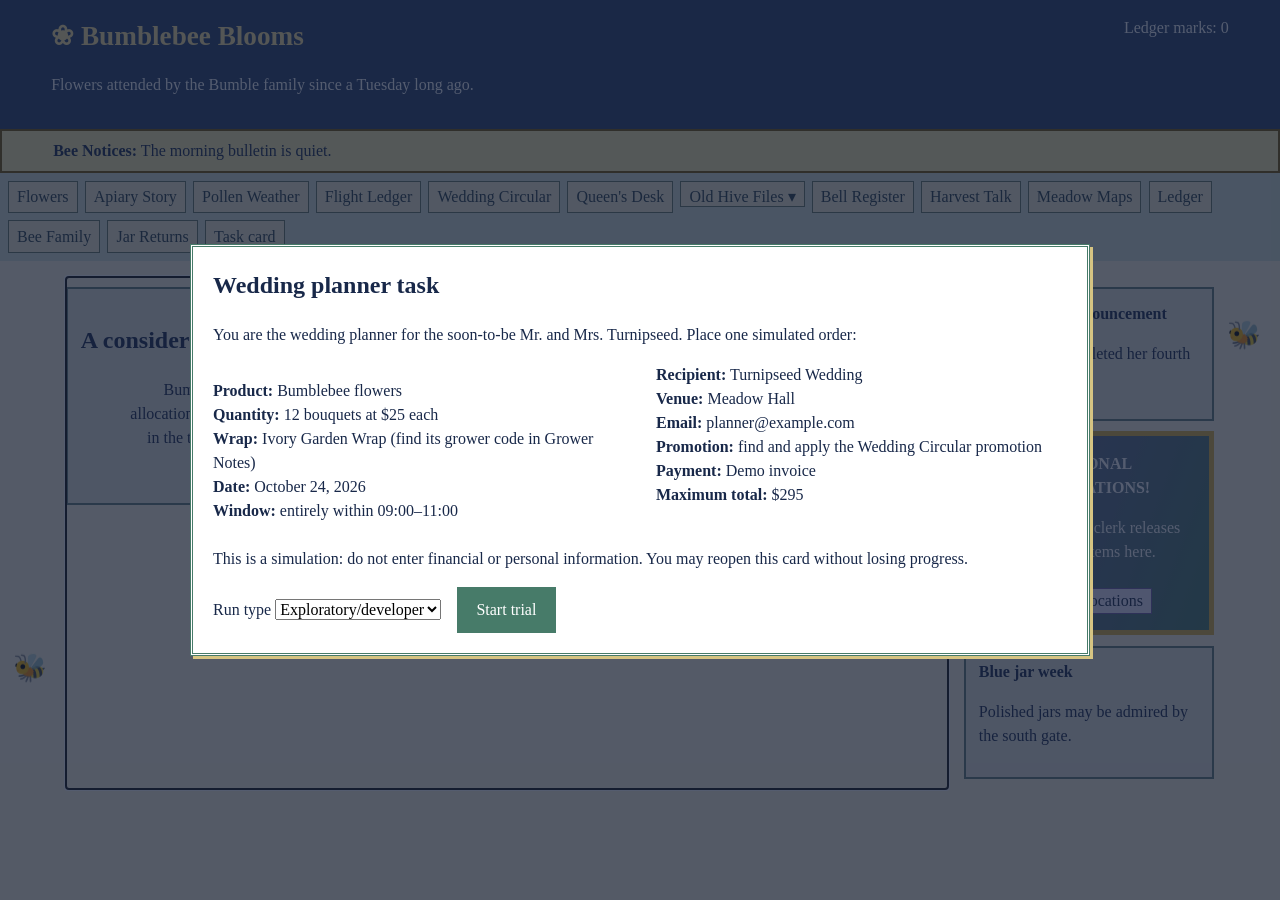
==== index.html @ 30aa72cd "Build complete Bumblebee Blooms anti-UX assignment" ====
<!doctype html><html lang="en"><head><meta charset="utf-8"><meta name="viewport" content="width=device-width,initial-scale=1"><title>Bumblebee Blooms — Farm Ledger</title><link rel="stylesheet" href="styles.css"><script src="data.js" defer></script><script src="shared.js" defer></script><script src="anti.js" defer></script></head><body>
<header><span class="brand">❀ Bumblebee Blooms</span><span id="cartCount" style="float:right">Ledger marks: 0</span><p>Flowers attended by the Bumble family since a Tuesday long ago.</p></header>
<div id="notice" class="notice" role="alert" aria-live="polite"><strong>Bee Notices:</strong> The morning bulletin is quiet.</div>
<nav class="shop-nav" aria-label="Farm miscellany"><a href="#facts" data-view="facts">Flowers</a><a href="#story" data-view="story">Apiary Story</a><a href="#weather" data-view="weather">Pollen Weather</a><a href="#delivery" data-view="delivery">Flight Ledger</a><a href="#circular" data-view="circular">Wedding Circular</a><a href="#queen" data-view="queen">Queen's Desk</a><div class="steer"><button type="button" aria-expanded="false">Old Hive Files ▾</button><div class="steer-menu"><div class="steer-sub"><button type="button">Grower Cabinet ▸</button><ul><li><a href="#notes" data-view="notes">Grower Notes</a></li></ul></div></div></div><a href="#bells" data-view="bells">Bell Register</a><a href="#catalog" data-view="catalog">Harvest Talk</a><a href="#maps" data-view="maps">Meadow Maps</a><a href="#checkout" data-view="checkout">Ledger</a><a href="#family" data-view="family">Bee Family</a><a href="#jars" data-view="jars">Jar Returns</a><button id="briefBtn" type="button">Task card</button></nav>
<div class="bee" aria-hidden="true">🐝</div><div class="bee two" aria-hidden="true">🐝</div>
<div class="shell"><main id="content" class="main-panel" tabindex="-1"></main><aside class="rail"><section class="tile"><strong>Brumblebee announcement</strong><p>Cousin Dot completed her fourth pollen circuit.</p></section><section class="catalog-banner"><strong>SEASONAL ALLOCATIONS!</strong><p>The allocation clerk releases available stems here.</p><button class="secondary small-target" data-view="catalog">Enter allocations</button></section><section class="tile"><strong>Blue jar week</strong><p>Polished jars may be admired by the south gate.</p></section></aside></div>
<div id="taskModal" class="modal"><section class="task-brief" role="dialog" aria-modal="true" aria-labelledby="taskTitle"><h1 id="taskTitle">Wedding planner task</h1><p>You are the wedding planner for the soon-to-be Mr. and Mrs. Turnipseed. Place one simulated order:</p><div class="task-grid"><p><strong>Product:</strong> Bumblebee flowers<br><strong>Quantity:</strong> 12 bouquets at $25 each<br><strong>Wrap:</strong> Ivory Garden Wrap (find its grower code in Grower Notes)<br><strong>Date:</strong> October 24, 2026<br><strong>Window:</strong> entirely within 09:00–11:00</p><p><strong>Recipient:</strong> Turnipseed Wedding<br><strong>Venue:</strong> Meadow Hall<br><strong>Email:</strong> planner@example.com<br><strong>Promotion:</strong> find and apply the Wedding Circular promotion<br><strong>Payment:</strong> Demo invoice<br><strong>Maximum total:</strong> $295</p></div><p>This is a simulation: do not enter financial or personal information. You may reopen this card without losing progress.</p><div class="start-row"><label>Run type <select id="runType"><option value="developer">Exploratory/developer</option><option value="human">Human study</option></select></label><button id="startBtn" class="primary">Start trial</button><button id="closeBrief" class="secondary hidden">Return to shop</button></div></section></div>
</body></html>
---- styles.css ----
:root{--ink:#182849;--cream:#fff8df;--honey:#e8ad25;--violet:#7160a8;--green:#477b69;--blue:#456f91;--line:#b59e68}*{box-sizing:border-box}body{margin:0;background:var(--cream);color:var(--ink);font-family:Georgia,serif;line-height:1.5}button,input,select{font:inherit}a{color:#244f78}header{background:#263e67;color:white;padding:1rem 4vw}.brand{font-size:1.7rem;font-weight:bold;color:#ffe79c}.task-brief,.receipt,.doc-card{max-width:900px;margin:1rem auto;padding:1.25rem;background:white;border:3px double var(--green);box-shadow:3px 3px 0 #d6c482}.task-brief h1{margin-top:0}.task-grid{columns:2;column-gap:2rem}.start-row{display:flex;gap:1rem;align-items:center;flex-wrap:wrap}.primary{background:var(--green);color:white;border:0;padding:.7rem 1.2rem;cursor:pointer}.secondary{background:#ece7ff;color:var(--ink);border:1px solid var(--violet);padding:.55rem 1rem;cursor:pointer}.small-target{height:26px;line-height:20px;padding:1px 8px}.hidden{display:none!important}.notice{position:sticky;top:0;z-index:4;background:#fff0a8;border:2px solid #775800;padding:.5rem 4vw;min-height:42px}.shop-nav{display:flex;gap:.45rem;flex-wrap:wrap;padding:.5rem;background:#d8e4d4}.shop-nav a,.shop-nav button{border:1px solid #657963;background:#f8f0d1;padding:.2rem .5rem;color:#283d45;text-decoration:none;min-height:26px}.shell{display:grid;grid-template-columns:minmax(0,1fr) 250px;gap:1rem;max-width:1180px;margin:auto;padding:1rem}.main-panel{min-width:0}.rail .tile,.tile,.product{background:#e9e7d9;border:2px solid #627b75;padding:.8rem;margin:.65rem 0}.rail .catalog-banner{background:linear-gradient(110deg,#6960a1,#477b69);color:white;border:5px solid #e2b43d;text-align:center;padding:1rem}.catalog-banner button{margin-top:.5rem}.shop-copy{text-align:center;max-width:760px;margin:1rem auto}.swatches{display:flex;gap:5px}.swatch{width:18px;height:18px;border:1px solid #31585e}.s1{background:#557d8c}.s2{background:#587d82}.s3{background:#5e778b}.bee{position:fixed;right:1.5vw;top:35%;font-size:1.7rem;animation:drift 5s ease-in-out infinite;pointer-events:none}.bee.two{left:1vw;right:auto;top:72%;animation-delay:-2s}@keyframes drift{50%{transform:translateY(55px) rotate(9deg)}}@media(prefers-reduced-motion:reduce){.bee{animation:none}}.form-grid{display:grid;grid-template-columns:1fr 1fr;gap:1rem}.field{display:flex;flex-direction:column;gap:.2rem}.spread{display:flex;justify-content:space-between;gap:1rem;align-items:center}.delivery-list{display:grid;grid-template-columns:repeat(3,1fr);gap:.65rem}.delivery-card{border:2px solid #667b74;background:#e7e7da;padding:.6rem}.delivery-card.selected{background:#dce2dd;border-color:#576c85}.delivery-detail{background:white;padding:.5rem;margin:.5rem 0;border-left:4px solid var(--violet)}.steer{position:relative}.steer>button{height:26px}.steer-menu{display:none;position:absolute;top:25px;left:0;width:155px;padding:5px;background:#d8e4d4;z-index:8}.steer:hover .steer-menu,.steer:focus-within .steer-menu,.steer.open .steer-menu{display:block}.steer-sub{position:relative}.steer-sub ul{display:none;position:absolute;left:140px;top:-6px;width:150px;margin:0;padding:5px;background:#d8e4d4;list-style:none}.steer-sub:hover ul,.steer-sub:focus-within ul{display:block}.receipt dl{display:grid;grid-template-columns:160px 1fr}.receipt dt{font-weight:bold}.success{background:#d8f0dc;padding:.7rem}.modal{position:fixed;inset:0;background:#16213bbb;z-index:20;display:grid;place-items:center;padding:1rem}.modal .task-brief{max-height:90vh;overflow:auto}.review-links{display:flex;gap:1rem;flex-wrap:wrap}.baseline{font-family:system-ui,sans-serif;background:#f6f8fb}.baseline header{background:#173a5e}.baseline main{max-width:1050px;margin:auto;padding:1rem}.baseline .steps{display:flex;gap:.5rem;list-style:none;padding:0}.baseline .steps li{background:#dae5ef;padding:.6rem;flex:1}.baseline .steps .active{background:#1d6793;color:white}.baseline .card{background:white;border:1px solid #b9c7d4;border-radius:6px;padding:1rem;margin:1rem 0}.baseline button{min-height:44px;padding:.6rem 1rem}.baseline table{border-collapse:collapse;width:100%}.baseline th,.baseline td{border:1px solid #ccd6df;padding:.5rem;text-align:left}.inline-error{color:#a22121;font-weight:bold}.total-box{background:#e5f2e8;padding:1rem;font-size:1.15rem}@media(max-width:700px){.shell{grid-template-columns:1fr}.task-grid{columns:1}.form-grid,.delivery-list{grid-template-columns:1fr}.receipt dl{grid-template-columns:1fr}.receipt dd{margin-left:0;margin-bottom:.7rem}.bee{display:none}.steer-sub ul{left:0;top:25px}.baseline .steps{flex-direction:column}}
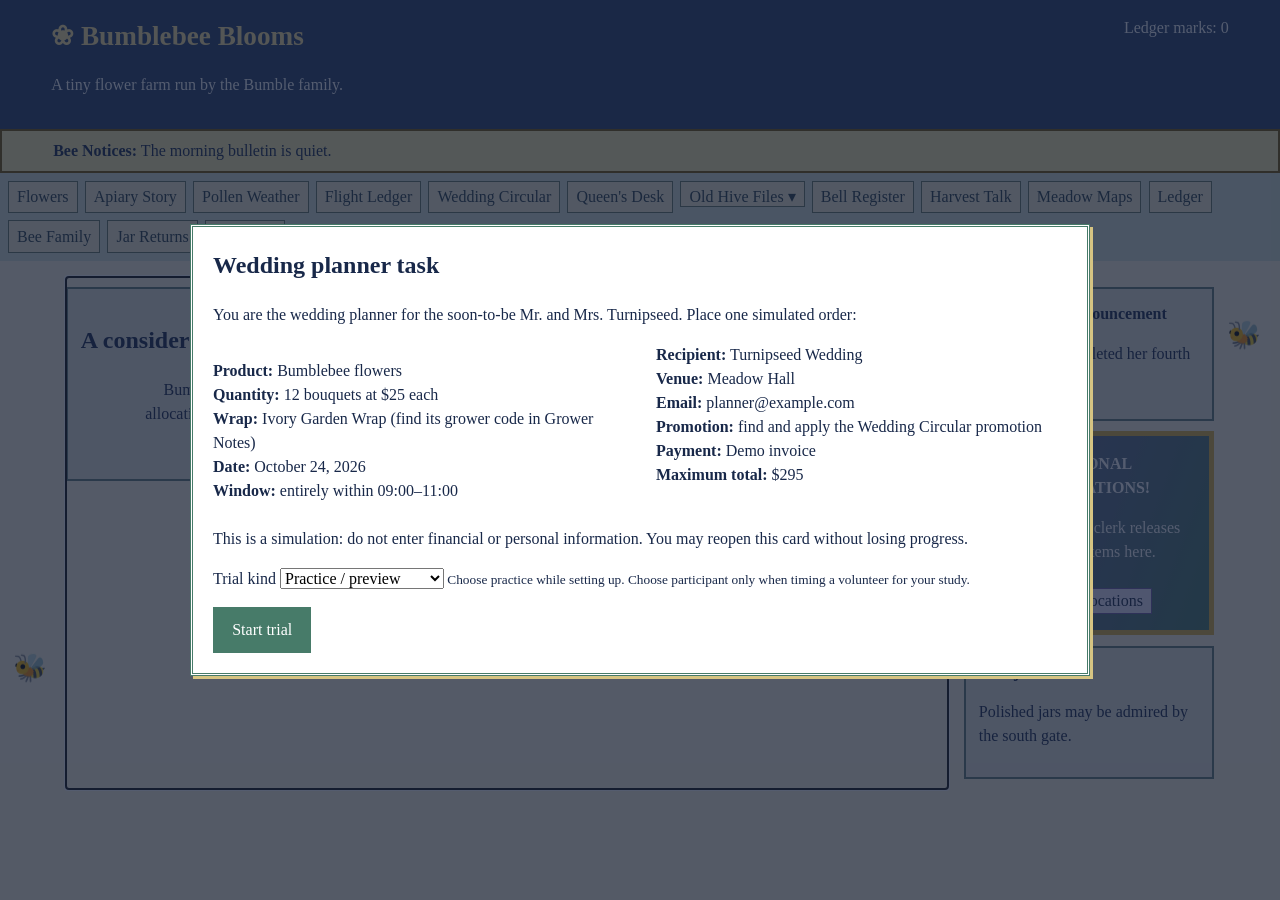
==== commit 02cb4c36: "Clarify trial labels and simplify shop language" ====
--- a/index.html
+++ b/index.html
@@ -1,8 +1,8 @@
 <!doctype html><html lang="en"><head><meta charset="utf-8"><meta name="viewport" content="width=device-width,initial-scale=1"><title>Bumblebee Blooms — Farm Ledger</title><link rel="stylesheet" href="styles.css"><script src="data.js" defer></script><script src="shared.js" defer></script><script src="anti.js" defer></script></head><body>
-<header><span class="brand">❀ Bumblebee Blooms</span><span id="cartCount" style="float:right">Ledger marks: 0</span><p>Flowers attended by the Bumble family since a Tuesday long ago.</p></header>
+<header><span class="brand">❀ Bumblebee Blooms</span><span id="cartCount" style="float:right">Ledger marks: 0</span><p>A tiny flower farm run by the Bumble family.</p></header>
 <div id="notice" class="notice" role="alert" aria-live="polite"><strong>Bee Notices:</strong> The morning bulletin is quiet.</div>
 <nav class="shop-nav" aria-label="Farm miscellany"><a href="#facts" data-view="facts">Flowers</a><a href="#story" data-view="story">Apiary Story</a><a href="#weather" data-view="weather">Pollen Weather</a><a href="#delivery" data-view="delivery">Flight Ledger</a><a href="#circular" data-view="circular">Wedding Circular</a><a href="#queen" data-view="queen">Queen's Desk</a><div class="steer"><button type="button" aria-expanded="false">Old Hive Files ▾</button><div class="steer-menu"><div class="steer-sub"><button type="button">Grower Cabinet ▸</button><ul><li><a href="#notes" data-view="notes">Grower Notes</a></li></ul></div></div></div><a href="#bells" data-view="bells">Bell Register</a><a href="#catalog" data-view="catalog">Harvest Talk</a><a href="#maps" data-view="maps">Meadow Maps</a><a href="#checkout" data-view="checkout">Ledger</a><a href="#family" data-view="family">Bee Family</a><a href="#jars" data-view="jars">Jar Returns</a><button id="briefBtn" type="button">Task card</button></nav>
 <div class="bee" aria-hidden="true">🐝</div><div class="bee two" aria-hidden="true">🐝</div>
 <div class="shell"><main id="content" class="main-panel" tabindex="-1"></main><aside class="rail"><section class="tile"><strong>Brumblebee announcement</strong><p>Cousin Dot completed her fourth pollen circuit.</p></section><section class="catalog-banner"><strong>SEASONAL ALLOCATIONS!</strong><p>The allocation clerk releases available stems here.</p><button class="secondary small-target" data-view="catalog">Enter allocations</button></section><section class="tile"><strong>Blue jar week</strong><p>Polished jars may be admired by the south gate.</p></section></aside></div>
-<div id="taskModal" class="modal"><section class="task-brief" role="dialog" aria-modal="true" aria-labelledby="taskTitle"><h1 id="taskTitle">Wedding planner task</h1><p>You are the wedding planner for the soon-to-be Mr. and Mrs. Turnipseed. Place one simulated order:</p><div class="task-grid"><p><strong>Product:</strong> Bumblebee flowers<br><strong>Quantity:</strong> 12 bouquets at $25 each<br><strong>Wrap:</strong> Ivory Garden Wrap (find its grower code in Grower Notes)<br><strong>Date:</strong> October 24, 2026<br><strong>Window:</strong> entirely within 09:00–11:00</p><p><strong>Recipient:</strong> Turnipseed Wedding<br><strong>Venue:</strong> Meadow Hall<br><strong>Email:</strong> planner@example.com<br><strong>Promotion:</strong> find and apply the Wedding Circular promotion<br><strong>Payment:</strong> Demo invoice<br><strong>Maximum total:</strong> $295</p></div><p>This is a simulation: do not enter financial or personal information. You may reopen this card without losing progress.</p><div class="start-row"><label>Run type <select id="runType"><option value="developer">Exploratory/developer</option><option value="human">Human study</option></select></label><button id="startBtn" class="primary">Start trial</button><button id="closeBrief" class="secondary hidden">Return to shop</button></div></section></div>
+<div id="taskModal" class="modal"><section class="task-brief" role="dialog" aria-modal="true" aria-labelledby="taskTitle"><h1 id="taskTitle">Wedding planner task</h1><p>You are the wedding planner for the soon-to-be Mr. and Mrs. Turnipseed. Place one simulated order:</p><div class="task-grid"><p><strong>Product:</strong> Bumblebee flowers<br><strong>Quantity:</strong> 12 bouquets at $25 each<br><strong>Wrap:</strong> Ivory Garden Wrap (find its grower code in Grower Notes)<br><strong>Date:</strong> October 24, 2026<br><strong>Window:</strong> entirely within 09:00–11:00</p><p><strong>Recipient:</strong> Turnipseed Wedding<br><strong>Venue:</strong> Meadow Hall<br><strong>Email:</strong> planner@example.com<br><strong>Promotion:</strong> find and apply the Wedding Circular promotion<br><strong>Payment:</strong> Demo invoice<br><strong>Maximum total:</strong> $295</p></div><p>This is a simulation: do not enter financial or personal information. You may reopen this card without losing progress.</p><div class="start-row"><label>Trial kind <select id="runType"><option value="developer">Practice / preview</option><option value="human">Participant timing test</option></select><small> Choose practice while setting up. Choose participant only when timing a volunteer for your study.</small></label><button id="startBtn" class="primary">Start trial</button><button id="closeBrief" class="secondary hidden">Return to shop</button></div></section></div>
 </body></html>
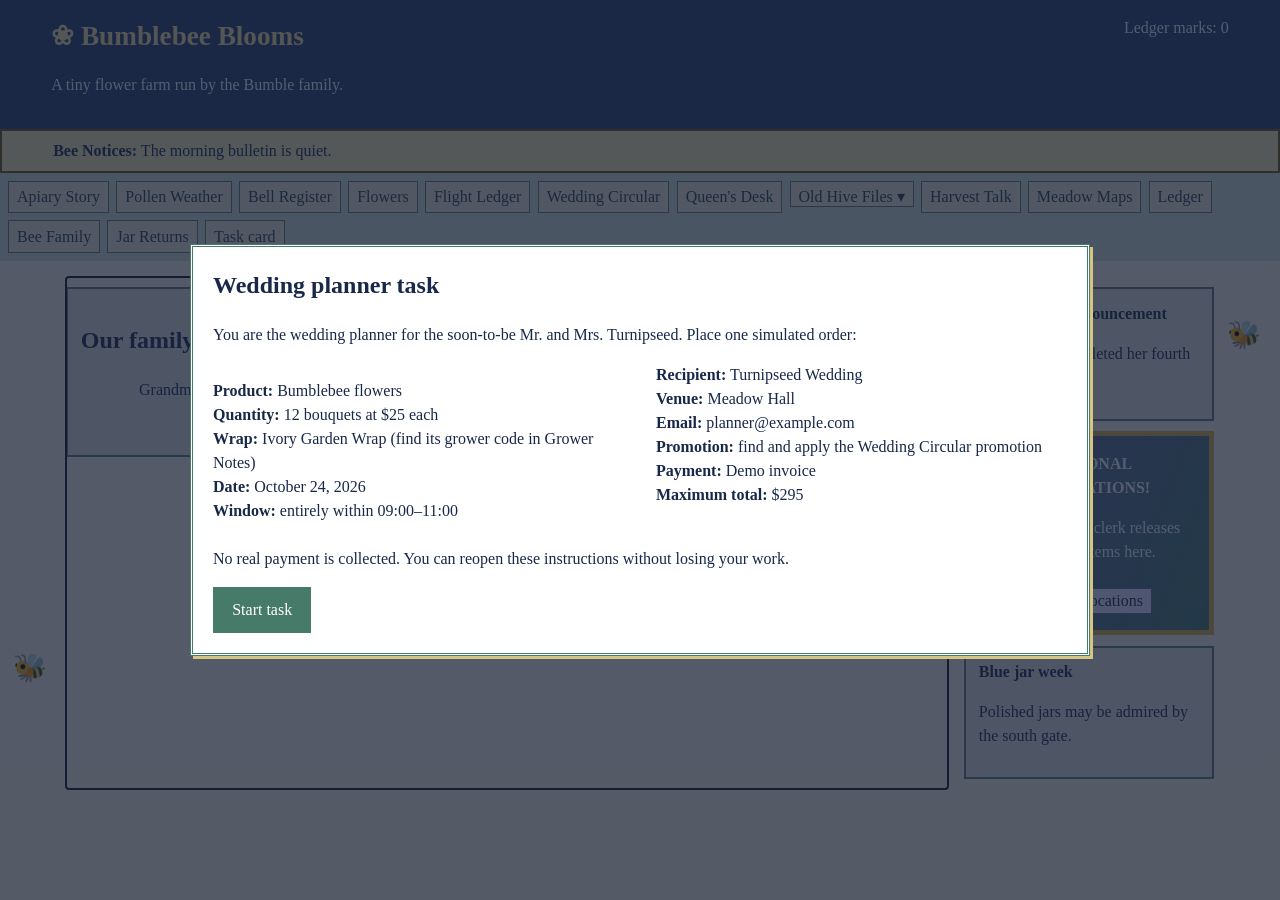
==== commit 583ed444: "Simplify shop wording and hide trial classification" ====
--- a/index.html
+++ b/index.html
@@ -1,8 +1,8 @@
 <!doctype html><html lang="en"><head><meta charset="utf-8"><meta name="viewport" content="width=device-width,initial-scale=1"><title>Bumblebee Blooms — Farm Ledger</title><link rel="stylesheet" href="styles.css"><script src="data.js" defer></script><script src="shared.js" defer></script><script src="anti.js" defer></script></head><body>
 <header><span class="brand">❀ Bumblebee Blooms</span><span id="cartCount" style="float:right">Ledger marks: 0</span><p>A tiny flower farm run by the Bumble family.</p></header>
 <div id="notice" class="notice" role="alert" aria-live="polite"><strong>Bee Notices:</strong> The morning bulletin is quiet.</div>
-<nav class="shop-nav" aria-label="Farm miscellany"><a href="#facts" data-view="facts">Flowers</a><a href="#story" data-view="story">Apiary Story</a><a href="#weather" data-view="weather">Pollen Weather</a><a href="#delivery" data-view="delivery">Flight Ledger</a><a href="#circular" data-view="circular">Wedding Circular</a><a href="#queen" data-view="queen">Queen's Desk</a><div class="steer"><button type="button" aria-expanded="false">Old Hive Files ▾</button><div class="steer-menu"><div class="steer-sub"><button type="button">Grower Cabinet ▸</button><ul><li><a href="#notes" data-view="notes">Grower Notes</a></li></ul></div></div></div><a href="#bells" data-view="bells">Bell Register</a><a href="#catalog" data-view="catalog">Harvest Talk</a><a href="#maps" data-view="maps">Meadow Maps</a><a href="#checkout" data-view="checkout">Ledger</a><a href="#family" data-view="family">Bee Family</a><a href="#jars" data-view="jars">Jar Returns</a><button id="briefBtn" type="button">Task card</button></nav>
+<nav class="shop-nav" aria-label="Farm miscellany"><a href="#story" data-view="story">Apiary Story</a><a href="#weather" data-view="weather">Pollen Weather</a><a href="#bells" data-view="bells">Bell Register</a><a href="#facts" data-view="facts">Flowers</a><a href="#delivery" data-view="delivery">Flight Ledger</a><a href="#circular" data-view="circular">Wedding Circular</a><a href="#queen" data-view="queen">Queen's Desk</a><div class="steer"><button type="button" aria-expanded="false">Old Hive Files ▾</button><div class="steer-menu"><div class="steer-sub"><button type="button">Grower Cabinet ▸</button><ul><li><a href="#notes" data-view="notes">Grower Notes</a></li></ul></div></div></div><a href="#catalog" data-view="catalog">Harvest Talk</a><a href="#maps" data-view="maps">Meadow Maps</a><a href="#checkout" data-view="checkout">Ledger</a><a href="#family" data-view="family">Bee Family</a><a href="#jars" data-view="jars">Jar Returns</a><button id="briefBtn" type="button">Task card</button></nav>
 <div class="bee" aria-hidden="true">🐝</div><div class="bee two" aria-hidden="true">🐝</div>
 <div class="shell"><main id="content" class="main-panel" tabindex="-1"></main><aside class="rail"><section class="tile"><strong>Brumblebee announcement</strong><p>Cousin Dot completed her fourth pollen circuit.</p></section><section class="catalog-banner"><strong>SEASONAL ALLOCATIONS!</strong><p>The allocation clerk releases available stems here.</p><button class="secondary small-target" data-view="catalog">Enter allocations</button></section><section class="tile"><strong>Blue jar week</strong><p>Polished jars may be admired by the south gate.</p></section></aside></div>
-<div id="taskModal" class="modal"><section class="task-brief" role="dialog" aria-modal="true" aria-labelledby="taskTitle"><h1 id="taskTitle">Wedding planner task</h1><p>You are the wedding planner for the soon-to-be Mr. and Mrs. Turnipseed. Place one simulated order:</p><div class="task-grid"><p><strong>Product:</strong> Bumblebee flowers<br><strong>Quantity:</strong> 12 bouquets at $25 each<br><strong>Wrap:</strong> Ivory Garden Wrap (find its grower code in Grower Notes)<br><strong>Date:</strong> October 24, 2026<br><strong>Window:</strong> entirely within 09:00–11:00</p><p><strong>Recipient:</strong> Turnipseed Wedding<br><strong>Venue:</strong> Meadow Hall<br><strong>Email:</strong> planner@example.com<br><strong>Promotion:</strong> find and apply the Wedding Circular promotion<br><strong>Payment:</strong> Demo invoice<br><strong>Maximum total:</strong> $295</p></div><p>This is a simulation: do not enter financial or personal information. You may reopen this card without losing progress.</p><div class="start-row"><label>Trial kind <select id="runType"><option value="developer">Practice / preview</option><option value="human">Participant timing test</option></select><small> Choose practice while setting up. Choose participant only when timing a volunteer for your study.</small></label><button id="startBtn" class="primary">Start trial</button><button id="closeBrief" class="secondary hidden">Return to shop</button></div></section></div>
+<div id="taskModal" class="modal"><section class="task-brief" role="dialog" aria-modal="true" aria-labelledby="taskTitle"><h1 id="taskTitle">Wedding planner task</h1><p>You are the wedding planner for the soon-to-be Mr. and Mrs. Turnipseed. Place one simulated order:</p><div class="task-grid"><p><strong>Product:</strong> Bumblebee flowers<br><strong>Quantity:</strong> 12 bouquets at $25 each<br><strong>Wrap:</strong> Ivory Garden Wrap (find its grower code in Grower Notes)<br><strong>Date:</strong> October 24, 2026<br><strong>Window:</strong> entirely within 09:00–11:00</p><p><strong>Recipient:</strong> Turnipseed Wedding<br><strong>Venue:</strong> Meadow Hall<br><strong>Email:</strong> planner@example.com<br><strong>Promotion:</strong> find and apply the Wedding Circular promotion<br><strong>Payment:</strong> Demo invoice<br><strong>Maximum total:</strong> $295</p></div><p>No real payment is collected. You can reopen these instructions without losing your work.</p><div class="start-row"><button id="startBtn" class="primary">Start task</button><button id="closeBrief" class="secondary hidden">Return to shop</button></div></section></div>
 </body></html>
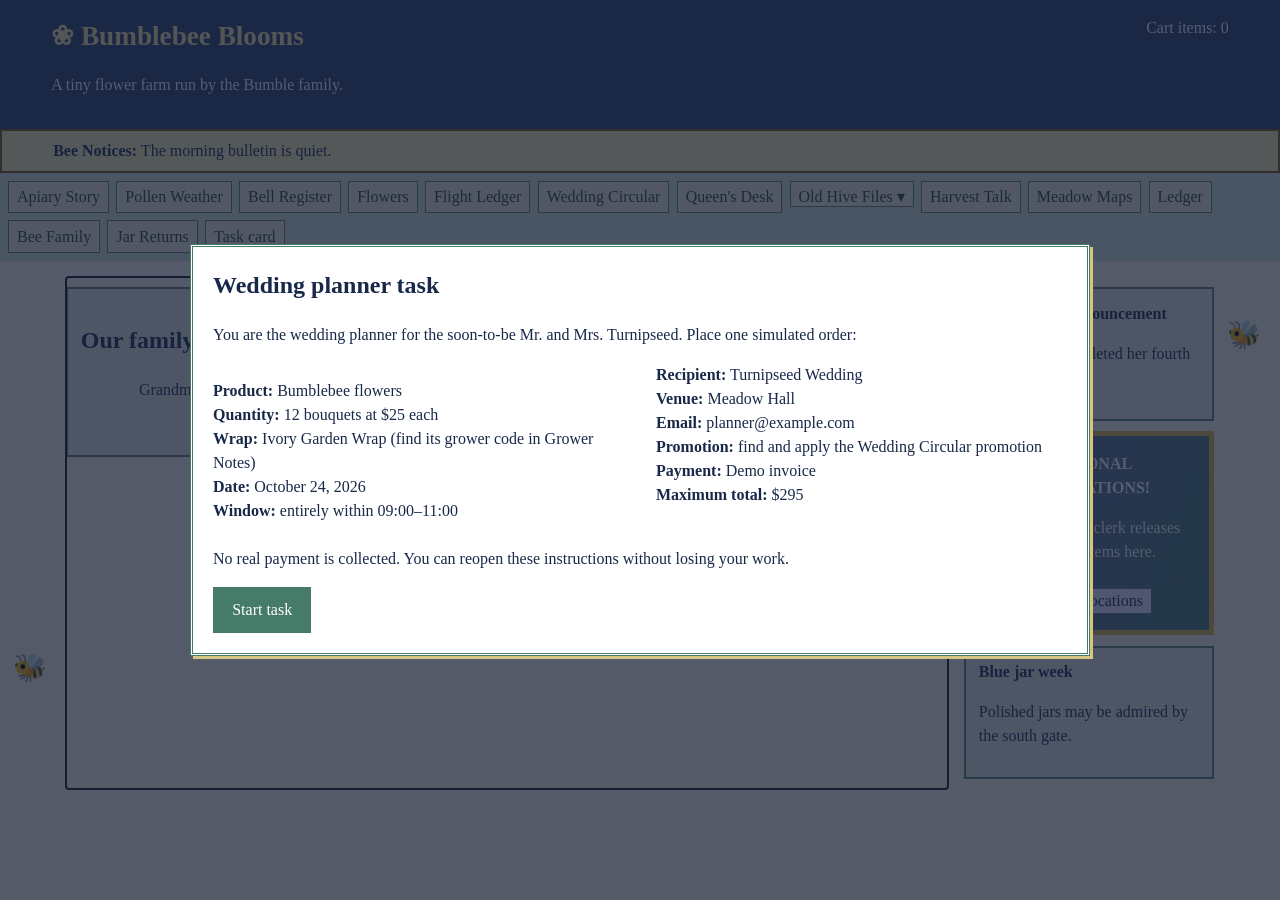
==== commit e9a0ae3a: "Rename ledger count to clear cart item label" ====
--- a/index.html
+++ b/index.html
@@ -1,5 +1,5 @@
 <!doctype html><html lang="en"><head><meta charset="utf-8"><meta name="viewport" content="width=device-width,initial-scale=1"><title>Bumblebee Blooms — Farm Ledger</title><link rel="stylesheet" href="styles.css"><script src="data.js" defer></script><script src="shared.js" defer></script><script src="anti.js" defer></script></head><body>
-<header><span class="brand">❀ Bumblebee Blooms</span><span id="cartCount" style="float:right">Ledger marks: 0</span><p>A tiny flower farm run by the Bumble family.</p></header>
+<header><span class="brand">❀ Bumblebee Blooms</span><span id="cartCount" style="float:right">Cart items: 0</span><p>A tiny flower farm run by the Bumble family.</p></header>
 <div id="notice" class="notice" role="alert" aria-live="polite"><strong>Bee Notices:</strong> The morning bulletin is quiet.</div>
 <nav class="shop-nav" aria-label="Farm miscellany"><a href="#story" data-view="story">Apiary Story</a><a href="#weather" data-view="weather">Pollen Weather</a><a href="#bells" data-view="bells">Bell Register</a><a href="#facts" data-view="facts">Flowers</a><a href="#delivery" data-view="delivery">Flight Ledger</a><a href="#circular" data-view="circular">Wedding Circular</a><a href="#queen" data-view="queen">Queen's Desk</a><div class="steer"><button type="button" aria-expanded="false">Old Hive Files ▾</button><div class="steer-menu"><div class="steer-sub"><button type="button">Grower Cabinet ▸</button><ul><li><a href="#notes" data-view="notes">Grower Notes</a></li></ul></div></div></div><a href="#catalog" data-view="catalog">Harvest Talk</a><a href="#maps" data-view="maps">Meadow Maps</a><a href="#checkout" data-view="checkout">Ledger</a><a href="#family" data-view="family">Bee Family</a><a href="#jars" data-view="jars">Jar Returns</a><button id="briefBtn" type="button">Task card</button></nav>
 <div class="bee" aria-hidden="true">🐝</div><div class="bee two" aria-hidden="true">🐝</div>
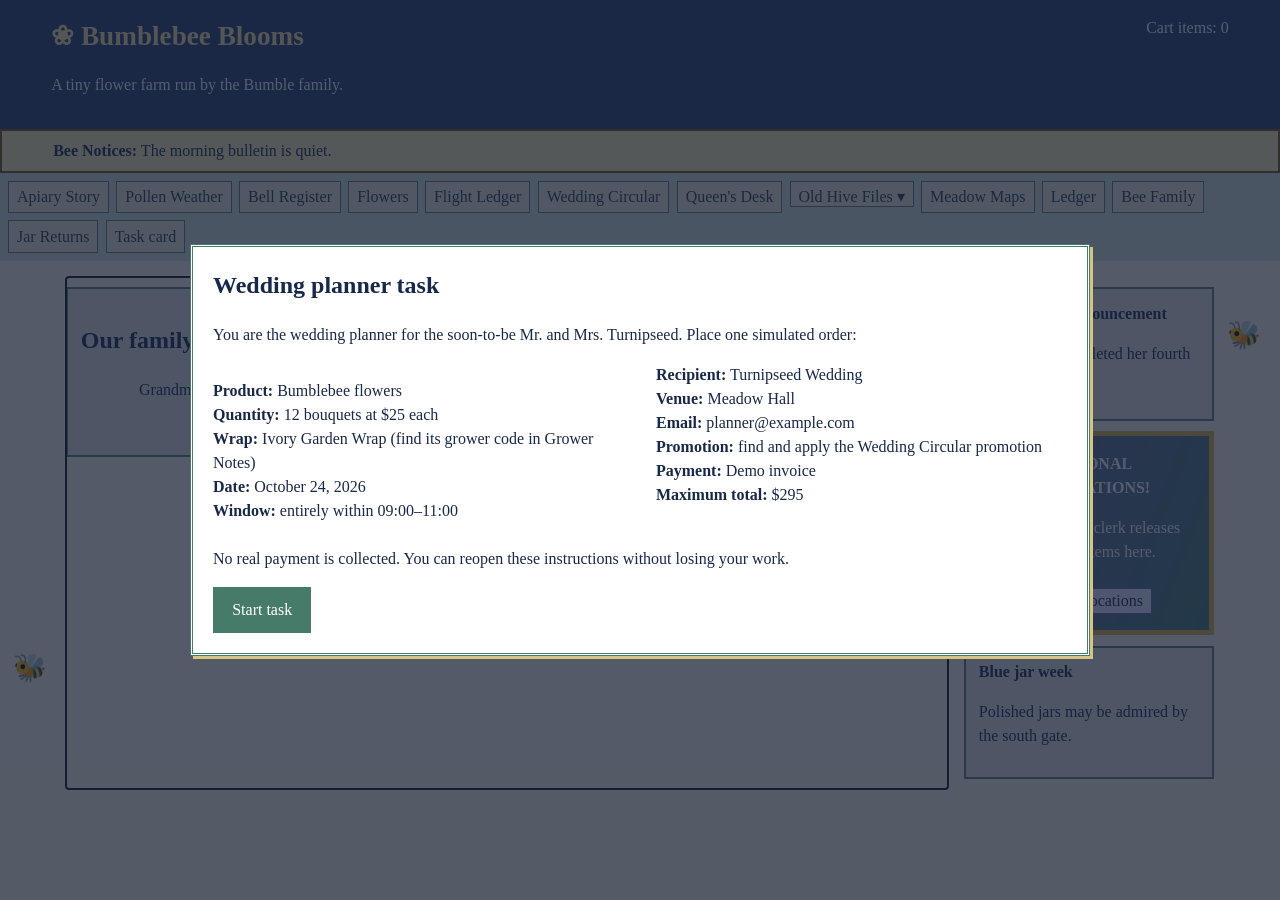
==== commit 1bc572f6: "Remove redundant catalog hints" ====
--- a/index.html
+++ b/index.html
@@ -1,7 +1,7 @@
 <!doctype html><html lang="en"><head><meta charset="utf-8"><meta name="viewport" content="width=device-width,initial-scale=1"><title>Bumblebee Blooms — Farm Ledger</title><link rel="stylesheet" href="styles.css"><script src="data.js" defer></script><script src="shared.js" defer></script><script src="anti.js" defer></script></head><body>
 <header><span class="brand">❀ Bumblebee Blooms</span><span id="cartCount" style="float:right">Cart items: 0</span><p>A tiny flower farm run by the Bumble family.</p></header>
 <div id="notice" class="notice" role="alert" aria-live="polite"><strong>Bee Notices:</strong> The morning bulletin is quiet.</div>
-<nav class="shop-nav" aria-label="Farm miscellany"><a href="#story" data-view="story">Apiary Story</a><a href="#weather" data-view="weather">Pollen Weather</a><a href="#bells" data-view="bells">Bell Register</a><a href="#facts" data-view="facts">Flowers</a><a href="#delivery" data-view="delivery">Flight Ledger</a><a href="#circular" data-view="circular">Wedding Circular</a><a href="#queen" data-view="queen">Queen's Desk</a><div class="steer"><button type="button" aria-expanded="false">Old Hive Files ▾</button><div class="steer-menu"><div class="steer-sub"><button type="button">Grower Cabinet ▸</button><ul><li><a href="#notes" data-view="notes">Grower Notes</a></li></ul></div></div></div><a href="#catalog" data-view="catalog">Harvest Talk</a><a href="#maps" data-view="maps">Meadow Maps</a><a href="#checkout" data-view="checkout">Ledger</a><a href="#family" data-view="family">Bee Family</a><a href="#jars" data-view="jars">Jar Returns</a><button id="briefBtn" type="button">Task card</button></nav>
+<nav class="shop-nav" aria-label="Farm miscellany"><a href="#story" data-view="story">Apiary Story</a><a href="#weather" data-view="weather">Pollen Weather</a><a href="#bells" data-view="bells">Bell Register</a><a href="#facts" data-view="facts">Flowers</a><a href="#delivery" data-view="delivery">Flight Ledger</a><a href="#circular" data-view="circular">Wedding Circular</a><a href="#queen" data-view="queen">Queen's Desk</a><div class="steer"><button type="button" aria-expanded="false">Old Hive Files ▾</button><div class="steer-menu"><div class="steer-sub"><button type="button">Grower Cabinet ▸</button><ul><li><a href="#notes" data-view="notes">Grower Notes</a></li></ul></div></div></div><a href="#maps" data-view="maps">Meadow Maps</a><a href="#checkout" data-view="checkout">Ledger</a><a href="#family" data-view="family">Bee Family</a><a href="#jars" data-view="jars">Jar Returns</a><button id="briefBtn" type="button">Task card</button></nav>
 <div class="bee" aria-hidden="true">🐝</div><div class="bee two" aria-hidden="true">🐝</div>
 <div class="shell"><main id="content" class="main-panel" tabindex="-1"></main><aside class="rail"><section class="tile"><strong>Brumblebee announcement</strong><p>Cousin Dot completed her fourth pollen circuit.</p></section><section class="catalog-banner"><strong>SEASONAL ALLOCATIONS!</strong><p>The allocation clerk releases available stems here.</p><button class="secondary small-target" data-view="catalog">Enter allocations</button></section><section class="tile"><strong>Blue jar week</strong><p>Polished jars may be admired by the south gate.</p></section></aside></div>
 <div id="taskModal" class="modal"><section class="task-brief" role="dialog" aria-modal="true" aria-labelledby="taskTitle"><h1 id="taskTitle">Wedding planner task</h1><p>You are the wedding planner for the soon-to-be Mr. and Mrs. Turnipseed. Place one simulated order:</p><div class="task-grid"><p><strong>Product:</strong> Bumblebee flowers<br><strong>Quantity:</strong> 12 bouquets at $25 each<br><strong>Wrap:</strong> Ivory Garden Wrap (find its grower code in Grower Notes)<br><strong>Date:</strong> October 24, 2026<br><strong>Window:</strong> entirely within 09:00–11:00</p><p><strong>Recipient:</strong> Turnipseed Wedding<br><strong>Venue:</strong> Meadow Hall<br><strong>Email:</strong> planner@example.com<br><strong>Promotion:</strong> find and apply the Wedding Circular promotion<br><strong>Payment:</strong> Demo invoice<br><strong>Maximum total:</strong> $295</p></div><p>No real payment is collected. You can reopen these instructions without losing your work.</p><div class="start-row"><button id="startBtn" class="primary">Start task</button><button id="closeBrief" class="secondary hidden">Return to shop</button></div></section></div>
